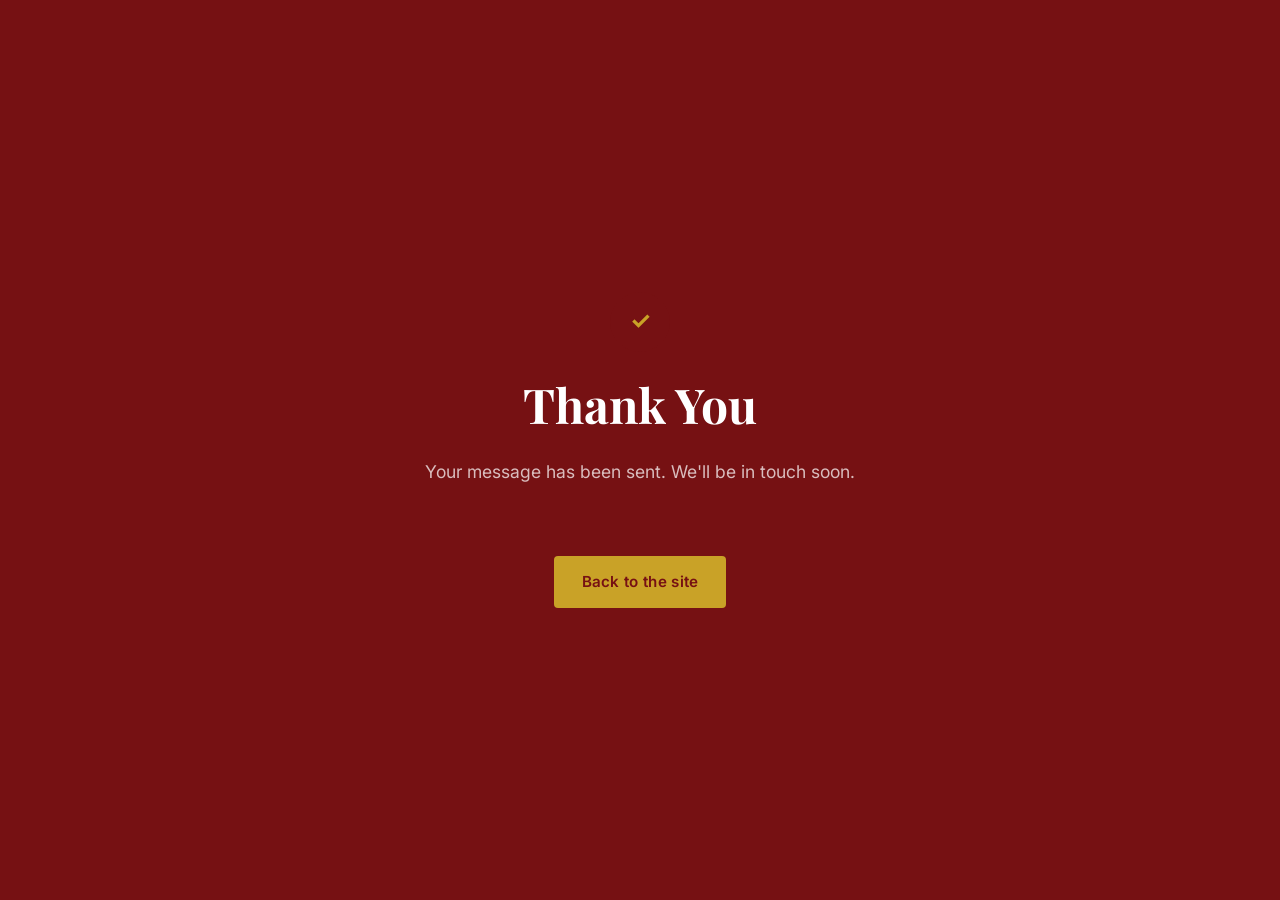
==== thanks.html @ 04173542 "Wire contact form to email beans@kreweofredbeans.org (FormSubmit + thank-you page); move procession " ====
<!DOCTYPE html>
<html lang="en">
<head>
  <meta charset="UTF-8" />
  <meta name="viewport" content="width=device-width, initial-scale=1.0" />
  <title>Thank You — Reckoning &amp; Remembrance</title>
  <link rel="preconnect" href="https://fonts.googleapis.com" />
  <link rel="preconnect" href="https://fonts.gstatic.com" crossorigin />
  <link href="https://fonts.googleapis.com/css2?family=Playfair+Display:ital,wght@0,400;0,600;0,700;1,400;1,600&family=Inter:wght@300;400;500;600&display=swap" rel="stylesheet" />
  <link rel="stylesheet" href="style.css" />
</head>
<body>
  <section class="section section--dark" style="min-height:100vh;display:flex;align-items:center;justify-content:center;text-align:center;">
    <div class="container container--narrow">
      <div class="success-icon" style="margin:0 auto 24px;">✓</div>
      <h1 class="section-title section-title--light">Thank You</h1>
      <p class="section-intro section-intro--light">Your message has been sent. We'll be in touch soon.</p>
      <a href="/" class="btn btn-gold" style="margin-top:12px;">Back to the site</a>
    </div>
  </section>
</body>
</html>
---- style.css ----
/* =============================================
   RECKONING & REMEMBRANCE
   Design System
   ============================================= */

:root {
  --navy:     #761113;
  --navy-mid: #5a0d10;
  --gold:     #C9A227;
  --gold-light: #E0B84A;
  --parchment:#D9CBC7;
  --cream:    #e8dedd;
  --charcoal: #26291D;
  --gray:     #5A5A5A;
  --gray-light: #888;
  --white:    #ffffff;
  --museum-bg: #26291D;

  /* New palette */
  --wine:     #761113;
  --forest:   #26291D;
  --dust:     #D9CBC7;

  --font-serif: 'Playfair Display', Georgia, serif;
  --font-sans:  'Inter', system-ui, sans-serif;

  --radius: 8px;
  --shadow: 0 4px 24px rgba(0,0,0,0.12);
  --shadow-lg: 0 12px 48px rgba(0,0,0,0.2);
}

/* ── Reset ──────────────────────────────────── */
*, *::before, *::after { box-sizing: border-box; margin: 0; padding: 0; }

html { scroll-behavior: smooth; }

body {
  font-family: var(--font-sans);
  font-size: 16px;
  line-height: 1.7;
  color: var(--charcoal);
  background: var(--navy);
}

img { display: block; max-width: 100%; }

a { color: inherit; text-decoration: none; }

p + p { margin-top: 1em; }

strong { font-weight: 600; }

/* ── Utilities ──────────────────────────────── */
.container {
  max-width: 1100px;
  margin: 0 auto;
  padding: 0 24px;
}

.container--narrow {
  max-width: 760px;
}

/* ── Nav ────────────────────────────────────── */
#nav {
  position: fixed;
  top: 0;
  left: 0;
  right: 0;
  z-index: 100;
  background: transparent;
  transition: background 0.3s, box-shadow 0.3s;
  padding: 0 24px;
}

#nav.scrolled {
  background: rgba(13, 27, 46, 0.97);
  box-shadow: 0 2px 20px rgba(0,0,0,0.4);
  backdrop-filter: blur(8px);
}

.nav-inner {
  max-width: 1100px;
  margin: 0 auto;
  display: flex;
  align-items: center;
  justify-content: space-between;
  height: 68px;
  gap: 32px;
}

.nav-logo {
  font-family: var(--font-serif);
  font-size: 1rem;
  font-weight: 600;
  color: var(--white);
  letter-spacing: 0.01em;
  flex-shrink: 0;
  line-height: 1.3;
}

.nav-links {
  display: flex;
  list-style: none;
  align-items: center;
  gap: 28px;
}

.nav-links a {
  color: rgba(255,255,255,0.8);
  font-size: 0.88rem;
  font-weight: 500;
  letter-spacing: 0.02em;
  transition: color 0.2s;
}

.nav-links a:hover { color: var(--white); }

.nav-cta {
  background: var(--gold) !important;
  color: var(--navy) !important;
  padding: 9px 20px !important;
  border-radius: 4px;
  font-weight: 600 !important;
  transition: background 0.2s !important;
}

.nav-cta:hover { background: var(--gold-light) !important; }

.nav-toggle {
  display: none;
  background: none;
  border: none;
  color: var(--white);
  font-size: 1.4rem;
  cursor: pointer;
  padding: 4px;
}

/* ── Buttons ────────────────────────────────── */
.btn {
  display: inline-block;
  padding: 13px 28px;
  border-radius: 4px;
  font-family: var(--font-sans);
  font-size: 0.95rem;
  font-weight: 600;
  letter-spacing: 0.02em;
  cursor: pointer;
  border: none;
  text-decoration: none;
  transition: background 0.2s, transform 0.15s, box-shadow 0.2s;
}

.btn:hover { transform: translateY(-1px); }

.btn-gold {
  background: var(--gold);
  color: var(--navy);
}
.btn-gold:hover { background: var(--gold-light); box-shadow: 0 4px 20px rgba(201,162,39,0.4); }

.btn-ghost {
  background: transparent;
  color: var(--white);
  border: 1.5px solid rgba(255,255,255,0.45);
}
.btn-ghost:hover { border-color: var(--white); background: rgba(255,255,255,0.07); }

.btn-navy {
  background: var(--navy);
  color: var(--white);
}
.btn-navy:hover { background: var(--navy-mid); }

.btn--large { padding: 16px 36px; font-size: 1rem; }

.btn--full { width: 100%; text-align: center; }

/* ── Section Shared ─────────────────────────── */
.section { padding: 96px 0; }

.section--dark {
  background: var(--navy);
  color: var(--white);
}

.section--parchment {
  background: var(--parchment);
  color: var(--charcoal);
}

.section--museum {
  background: var(--museum-bg);
  color: var(--white);
}

.section-eyebrow {
  font-family: var(--font-sans);
  font-size: 0.78rem;
  font-weight: 600;
  letter-spacing: 0.14em;
  text-transform: uppercase;
  margin-bottom: 14px;
}

.eyebrow--gold { color: var(--gold); }
.eyebrow--navy { color: var(--navy); }

.section-title {
  font-family: var(--font-serif);
  font-size: clamp(2rem, 4vw, 3rem);
  font-weight: 700;
  line-height: 1.2;
  margin-bottom: 24px;
  color: var(--charcoal);
}

.section-title--light { color: var(--white); }

.section-intro {
  font-size: 1.1rem;
  line-height: 1.75;
  color: var(--gray);
  max-width: 700px;
  margin-bottom: 56px;
}

.section-intro--light {
  color: rgba(255,255,255,0.72);
}

/* ── Hero ───────────────────────────────────── */
.hero {
  position: relative;
  min-height: 100vh;
  display: flex;
  align-items: center;
  background: var(--navy);
  overflow: hidden;
}

/* Ken Burns slow drift on hero gradient layer */
@keyframes hero-drift {
  0%   { transform: scale(1)    translate(0,    0); }
  33%  { transform: scale(1.06) translate(-1.5%, 1%); }
  66%  { transform: scale(1.04) translate(1%,  -0.8%); }
  100% { transform: scale(1)    translate(0,    0); }
}

/* Textured background pattern for the hero */
.hero::before {
  content: '';
  position: absolute;
  inset: -6%;          /* slightly oversized so drift never shows edges */
  background-image:
    radial-gradient(ellipse 80% 60% at 60% 40%, rgba(201,162,39,0.06) 0%, transparent 70%),
    radial-gradient(ellipse 50% 80% at 10% 80%, rgba(255,255,255,0.03) 0%, transparent 60%);
  pointer-events: none;
  animation: hero-drift 22s ease-in-out infinite;
  transform-origin: center center;
}

/* Subtle vertical lines texture */
.hero::after {
  content: '';
  position: absolute;
  inset: 0;
  background-image: repeating-linear-gradient(
    90deg,
    transparent,
    transparent 60px,
    rgba(255,255,255,0.012) 60px,
    rgba(255,255,255,0.012) 61px
  );
  pointer-events: none;
}

.hero-overlay {
  position: absolute;
  inset: 0;
  background: linear-gradient(
    160deg,
    rgba(13,27,46,0.5) 0%,
    rgba(13,27,46,0.2) 50%,
    rgba(13,27,46,0.7) 100%
  );
  pointer-events: none;
}

.hero-content {
  position: relative;
  z-index: 2;
  padding-top: 100px;
  padding-bottom: 120px;
}

.hero-eyebrow {
  font-size: 0.8rem;
  font-weight: 500;
  letter-spacing: 0.12em;
  text-transform: uppercase;
  color: var(--gold);
  margin-bottom: 20px;
}

.hero-title {
  font-family: var(--font-serif);
  font-size: clamp(3.2rem, 8vw, 7rem);
  font-weight: 700;
  line-height: 1.0;
  color: var(--white);
  margin-bottom: 16px;
  letter-spacing: -0.01em;
}

.hero-subtitle {
  font-family: var(--font-serif);
  font-size: clamp(1.1rem, 2.5vw, 1.5rem);
  font-style: italic;
  color: var(--gold);
  margin-bottom: 24px;
  font-weight: 400;
}

.hero-description {
  font-size: 1.1rem;
  color: rgba(255,255,255,0.78);
  max-width: 520px;
  line-height: 1.75;
  margin-bottom: 40px;
}

.hero-actions {
  display: flex;
  gap: 16px;
  flex-wrap: wrap;
  margin-bottom: 64px;
}

.hero-date-bar {
  display: flex;
  align-items: center;
  gap: 0;
  background: rgba(255,255,255,0.06);
  border: 1px solid rgba(255,255,255,0.12);
  border-radius: 6px;
  overflow: hidden;
  max-width: fit-content;
}

.hero-date-item {
  display: flex;
  flex-direction: column;
  padding: 16px 28px;
  gap: 3px;
}

.hero-date-label {
  font-size: 0.7rem;
  font-weight: 600;
  letter-spacing: 0.1em;
  text-transform: uppercase;
  color: var(--gold);
  opacity: 0.9;
}

.hero-date-value {
  font-size: 0.92rem;
  color: rgba(255,255,255,0.9);
  font-weight: 500;
}

.hero-date-divider {
  width: 1px;
  height: 48px;
  background: rgba(255,255,255,0.12);
  flex-shrink: 0;
}

.hero-scroll-hint {
  position: absolute;
  bottom: 36px;
  left: 50%;
  transform: translateX(-50%);
  color: rgba(255,255,255,0.4);
  z-index: 2;
  animation: scrollBounce 2s infinite;
  transition: color 0.2s;
}

.hero-scroll-hint:hover { color: rgba(255,255,255,0.8); }

@keyframes scrollBounce {
  0%, 100% { transform: translateX(-50%) translateY(0); }
  50% { transform: translateX(-50%) translateY(6px); }
}

/* ── Pull Quote ─────────────────────────────── */
.pull-quote-section {
  background: var(--gold);
  padding: 56px 0;
}

.pull-quote {
  max-width: 820px;
  margin: 0 auto;
  text-align: center;
}

.pull-quote p {
  font-family: var(--font-serif);
  font-size: clamp(1.25rem, 2.5vw, 1.7rem);
  font-style: italic;
  line-height: 1.6;
  color: var(--navy);
  margin-bottom: 16px;
}

.pull-quote cite {
  font-style: normal;
  font-size: 0.85rem;
  font-weight: 600;
  letter-spacing: 0.05em;
  color: rgba(13,27,46,0.7);
  text-transform: uppercase;
}

/* ── History ────────────────────────────────── */
.history-grid {
  display: grid;
  grid-template-columns: 1fr 380px;
  gap: 64px;
  align-items: start;
  margin-top: 48px;
}

.history-text p {
  color: rgba(255,255,255,0.78);
  font-size: 1.05rem;
  line-height: 1.8;
  margin-bottom: 1em;
}

.history-text p:first-child { margin-top: 0; }

.history-lead {
  font-family: var(--font-serif);
  font-size: 1.3rem !important;
  color: rgba(255,255,255,0.92) !important;
  line-height: 1.65 !important;
}

.history-text strong { color: var(--white); }

.history-aside {
  display: flex;
  flex-direction: column;
  gap: 16px;
}

.history-card {
  background: rgba(255,255,255,0.05);
  border: 1px solid rgba(255,255,255,0.1);
  border-left: 3px solid rgba(201,162,39,0.4);
  border-radius: 6px;
  padding: 20px 22px;
}

.history-card--gold {
  border-left-color: var(--gold);
  background: rgba(201,162,39,0.08);
}

.history-card-year {
  font-size: 0.78rem;
  font-weight: 700;
  letter-spacing: 0.1em;
  text-transform: uppercase;
  color: var(--gold);
  margin-bottom: 8px;
}

.history-card p {
  font-size: 0.92rem;
  color: rgba(255,255,255,0.72);
  line-height: 1.65;
  margin: 0;
}

/* ── Historical Images ──────────────────────── */
.hist-grid {
  display: grid;
  grid-template-columns: 1fr 1fr;
  grid-template-rows: auto auto;
  gap: 28px;
  margin-top: 16px;
}

.hist-figure--wide {
  grid-column: 1 / -1;
}

.hist-figure {
  margin: 0;
  display: flex;
  flex-direction: column;
  position: relative;
  overflow: hidden;
  border-radius: var(--radius);
}

.hist-img {
  width: 100%;
  display: block;
  border-radius: var(--radius);
  filter: sepia(0.15) contrast(1.05);
  background: #111;
  transition: transform 0.5s ease, filter 0.5s ease;
}

.hist-figure:hover .hist-img {
  transform: scale(1.03);
  filter: sepia(0.05) contrast(1.08);
}

.hist-caption {
  padding: 14px 4px 0;
  font-size: 0.83rem;
  color: rgba(255,255,255,0.65);
  line-height: 1.6;
  flex: 1;
  transition: color 0.3s ease;
}

.hist-figure:hover .hist-caption {
  color: rgba(255,255,255,0.9);
}

.hist-caption strong {
  color: var(--white);
  display: block;
  margin-bottom: 4px;
  font-size: 0.88rem;
}

.hist-credit {
  display: block;
  margin-top: 8px;
  font-size: 0.72rem;
  color: rgba(255,255,255,0.3);
  font-style: italic;
}

@media (max-width: 680px) {
  .hist-grid { grid-template-columns: 1fr; }
  .hist-figure--wide { grid-column: 1; }
}

/* ── History in-text divider ────────────────── */
.history-divider {
  text-align: center;
  margin: 36px 0;
}
.history-divider img {
  max-width: 320px;
  width: 80%;
  filter: invert(1);
  opacity: 0.6;
}

/* ── ACC Logos ──────────────────────────────── */

/* Full logo in partner card (parchment background) */
.partner-logo-img {
  display: block;
  max-width: 280px;
  width: 100%;
  margin: 0 0 20px;
}

/* Icon in the Cailloux Center section header (dark background) */
.acc-section-icon {
  display: block;
  width: 80px;
  height: 80px;
  margin-bottom: 16px;
}

/* ── Design Assets ──────────────────────────── */

/* Hero logo: black lines inverted to white on wine background */
.hero-logo-img {
  display: block;
  max-width: 560px;
  width: 88%;
  margin: 0 auto 16px;
  filter: invert(1);
}

/* Horizontal ornament used as a section divider */
.section-ornament {
  text-align: center;
  padding-bottom: 52px;
}
.section-ornament img {
  max-width: 420px;
  width: 68%;
}
/* On dark sections, invert ornament lines to white */
.section--dark .section-ornament img {
  filter: invert(1);
}

/* "JOIN THE REGIMENT" heading image in RSVP */
.regiment-img {
  display: block;
  max-width: 500px;
  width: 90%;
  margin: 0 auto 12px;
}

/* Vertical ornament in partner divider */
.partner-divider-orn {
  width: 56px;
  display: block;
  margin: 0 auto;
}

/* ── Faces of Freedom ───────────────────────── */
.section--faces {
  background: var(--navy);
  color: var(--white);
}

.faces-grid {
  display: grid;
  grid-template-columns: repeat(3, 1fr);
  gap: 28px;
  margin-top: 12px;
  margin-bottom: 48px;
}

.face-card {
  background: rgba(255,255,255,0.04);
  border: 1px solid rgba(255,255,255,0.08);
  border-radius: var(--radius);
  overflow: hidden;
  display: flex;
  flex-direction: column;
  transition: border-color 0.2s, transform 0.2s;
}

.face-card:hover {
  border-color: rgba(201,162,39,0.35);
  transform: translateY(-2px);
}

.face-img-wrap {
  aspect-ratio: 3 / 4;
  overflow: hidden;
  background: #111;
  position: relative;
}

.face-img {
  width: 100%;
  height: 100%;
  object-fit: cover;
  object-position: top center;
  filter: sepia(0.25) contrast(1.05);
  display: block;
  transition: transform 0.4s ease;
}

.face-card:hover .face-img {
  transform: scale(1.03);
}

.face-caption {
  padding: 20px 20px 22px;
  flex: 1;
  display: flex;
  flex-direction: column;
  gap: 6px;
}

.face-caption h3 {
  font-family: var(--font-serif);
  font-size: 1rem;
  font-weight: 600;
  color: var(--white);
  line-height: 1.3;
}

.face-regiment {
  font-size: 0.75rem;
  font-weight: 600;
  letter-spacing: 0.07em;
  text-transform: uppercase;
  color: var(--gold);
  margin-bottom: 4px;
}

.face-caption p {
  font-size: 0.82rem;
  color: rgba(255,255,255,0.6);
  line-height: 1.65;
  margin: 0;
}

.face-credit {
  font-size: 0.72rem !important;
  color: rgba(255,255,255,0.3) !important;
  margin-top: auto !important;
  padding-top: 10px;
  font-style: italic;
  border-top: 1px solid rgba(255,255,255,0.06);
}

.faces-attribution {
  text-align: center;
  font-size: 0.82rem;
  color: rgba(255,255,255,0.35);
  border-top: 1px solid rgba(255,255,255,0.08);
  padding-top: 28px;
  line-height: 1.6;
}

.faces-attribution strong { color: rgba(255,255,255,0.55); }
.faces-attribution em { font-style: italic; }

/* ── André Cailloux Center Spotlight ───────── */
.section--center-spotlight {
  background: var(--forest);
  color: var(--white);
}

.center-spotlight-grid {
  display: grid;
  grid-template-columns: 1fr 360px;
  gap: 64px;
  align-items: start;
  margin-top: 48px;
}

.center-spotlight-main p {
  color: rgba(255,255,255,0.75);
  font-size: 1.05rem;
  line-height: 1.85;
}

.center-spotlight-lead {
  font-family: var(--font-serif);
  font-size: 1.25rem !important;
  color: rgba(255,255,255,0.92) !important;
  line-height: 1.65 !important;
  margin-bottom: 1.2em;
}

.center-spotlight-aside {
  display: flex;
  flex-direction: column;
  gap: 16px;
}

.center-info-card {
  background: rgba(255,255,255,0.05);
  border: 1px solid rgba(255,255,255,0.1);
  border-left: 3px solid var(--gold);
  border-radius: 6px;
  padding: 20px 22px;
}

.center-info-icon {
  font-size: 1.1rem;
  color: var(--gold);
  margin-bottom: 8px;
}

.center-info-card h3 {
  font-family: var(--font-serif);
  font-size: 1rem;
  color: var(--white);
  margin-bottom: 8px;
}

.center-info-card p {
  font-size: 0.88rem;
  color: rgba(255,255,255,0.62);
  line-height: 1.65;
  margin: 0;
}

.center-donate-block {
  background: rgba(201,162,39,0.1);
  border: 1px solid rgba(201,162,39,0.25);
  border-radius: 6px;
  padding: 22px;
  text-align: center;
}

.center-donate-block p {
  font-size: 0.9rem;
  color: rgba(255,255,255,0.7);
  line-height: 1.6;
  margin: 0;
}

/* ── Discovery ──────────────────────────────── */
.discovery-content {
  margin-top: 32px;
}

.discovery-lead {
  font-family: var(--font-serif);
  font-size: 1.25rem;
  line-height: 1.65;
  color: var(--charcoal);
  margin-bottom: 1.2em;
}

.discovery-route {
  margin-top: 48px;
  padding: 36px;
  background: var(--white);
  border-radius: var(--radius);
  border: 1px solid rgba(0,0,0,0.08);
  box-shadow: var(--shadow);
  display: flex;
  flex-direction: column;
  gap: 0;
}

.route-point {
  display: flex;
  align-items: flex-start;
  gap: 20px;
}

.route-dot {
  width: 16px;
  height: 16px;
  border-radius: 50%;
  background: var(--navy);
  flex-shrink: 0;
  margin-top: 4px;
  border: 3px solid var(--navy);
}

.route-dot--gold {
  background: var(--gold);
  border-color: var(--gold);
}

.route-label {
  display: flex;
  flex-direction: column;
  gap: 3px;
}

.route-label strong {
  font-size: 1rem;
  color: var(--navy);
}

.route-label span {
  font-size: 0.9rem;
  color: var(--gray);
}

.route-note {
  font-size: 0.8rem !important;
  font-style: italic;
  color: var(--gold) !important;
  opacity: 0.85;
}

.discovery-link {
  color: var(--navy);
  text-decoration: underline;
  text-underline-offset: 3px;
}
.discovery-link:hover { opacity: 0.75; }

.discovery-credit {
  margin-top: 28px !important;
  padding: 16px 20px;
  background: rgba(13,27,46,0.06);
  border-radius: 4px;
  font-size: 0.82rem !important;
  color: var(--gray) !important;
  line-height: 1.6 !important;
}

.discovery-credit strong { color: var(--navy); }

.route-event {
  font-size: 0.82rem !important;
  font-weight: 600;
  color: var(--navy) !important;
  background: rgba(13,27,46,0.08);
  border-radius: 3px;
  padding: 3px 8px;
  display: inline-block;
  margin-top: 4px;
}

.route-middle {
  display: flex;
  align-items: flex-start;
  gap: 20px;
}

.route-dot--mid {
  background: rgba(13,27,46,0.35) !important;
  border-color: rgba(13,27,46,0.35) !important;
  width: 12px !important;
  height: 12px !important;
  margin-top: 6px !important;
}

.route-line {
  width: 2px;
  height: 36px;
  background: repeating-linear-gradient(
    to bottom,
    var(--gold) 0px,
    var(--gold) 5px,
    transparent 5px,
    transparent 10px
  );
  margin: 8px 0 8px 7px;
}

/* ── Procession ─────────────────────────────── */
.procession-elements {
  display: grid;
  grid-template-columns: repeat(3, 1fr);
  gap: 24px;
  margin-bottom: 56px;
}

.element-card {
  background: rgba(255,255,255,0.05);
  border: 1px solid rgba(255,255,255,0.08);
  border-radius: var(--radius);
  padding: 28px 24px;
  transition: background 0.2s, border-color 0.2s;
}

.element-card:hover {
  background: rgba(255,255,255,0.08);
  border-color: rgba(201,162,39,0.3);
}

.element-icon {
  font-size: 1.5rem;
  margin-bottom: 14px;
  color: var(--gold);
  font-style: normal;
}

.element-card h3 {
  font-family: var(--font-serif);
  font-size: 1.1rem;
  font-weight: 600;
  color: var(--white);
  margin-bottom: 10px;
}

.element-card p {
  font-size: 0.9rem;
  color: rgba(255,255,255,0.65);
  line-height: 1.7;
  margin: 0;
}

.procession-cta { text-align: center; }

/* ── Partnership ────────────────────────────── */
.partner-grid {
  display: grid;
  grid-template-columns: 1fr auto 1fr;
  gap: 40px;
  align-items: start;
  margin-bottom: 48px;
}

.partner-card {
  background: var(--white);
  border-radius: var(--radius);
  border: 1px solid rgba(0,0,0,0.08);
  padding: 36px;
  box-shadow: var(--shadow);
}

.partner-logo-placeholder {
  width: 100%;
  height: 72px;
  background: var(--navy);
  border-radius: 6px;
  display: flex;
  align-items: center;
  justify-content: center;
  font-family: var(--font-serif);
  font-size: 0.85rem;
  font-weight: 600;
  color: var(--gold);
  letter-spacing: 0.03em;
  margin-bottom: 24px;
}

.partner-logo-placeholder--alt {
  background: var(--museum-bg);
}

.partner-card h3 {
  font-family: var(--font-serif);
  font-size: 1.2rem;
  color: var(--navy);
  margin-bottom: 12px;
}

.partner-card p {
  color: var(--gray);
  font-size: 0.92rem;
  line-height: 1.75;
}

.partner-link {
  display: inline-block;
  margin-top: 16px;
  font-size: 0.88rem;
  font-weight: 600;
  color: var(--navy);
  border-bottom: 1.5px solid var(--gold);
  padding-bottom: 2px;
}

.partner-link:hover { color: var(--gold); }

.partner-divider {
  display: flex;
  flex-direction: column;
  align-items: center;
  gap: 12px;
  padding-top: 60px;
}

.partner-divider-line {
  width: 1px;
  flex: 1;
  background: rgba(0,0,0,0.15);
  min-height: 40px;
}

.partner-divider-text {
  font-family: var(--font-serif);
  font-size: 2rem;
  color: var(--gold);
  line-height: 1;
}

.partnership-statement {
  background: var(--navy);
  color: rgba(255,255,255,0.85);
  border-radius: var(--radius);
  padding: 32px 40px;
  font-size: 1.05rem;
  line-height: 1.8;
  font-style: italic;
  font-family: var(--font-serif);
  border-left: 4px solid var(--gold);
}

/* ── Museum ─────────────────────────────────── */
.museum-content {
  margin-top: 8px;
}

.museum-content p {
  color: rgba(255,255,255,0.75);
  font-size: 1.05rem;
  line-height: 1.8;
}

.museum-funding {
  margin-top: 48px;
  padding: 36px;
  background: rgba(255,255,255,0.05);
  border-radius: var(--radius);
  border: 1px solid rgba(255,255,255,0.1);
}

.museum-funding h3 {
  font-family: var(--font-serif);
  font-size: 1.3rem;
  color: var(--white);
  margin-bottom: 12px;
}

.museum-funding > p {
  color: rgba(255,255,255,0.65);
  font-size: 0.95rem;
  margin-bottom: 28px;
}

.funding-split {
  display: flex;
  align-items: stretch;
  gap: 0;
}

.funding-half {
  flex: 1;
  display: flex;
  flex-direction: column;
  align-items: center;
  text-align: center;
  padding: 8px 24px;
  gap: 6px;
}

.funding-half strong {
  color: var(--white);
  font-size: 0.95rem;
}

.funding-half p {
  font-size: 0.85rem !important;
  color: rgba(255,255,255,0.55) !important;
  line-height: 1.55 !important;
  margin: 0 !important;
}

.funding-percent {
  font-family: var(--font-serif);
  font-size: 2.8rem;
  font-weight: 700;
  color: var(--gold);
  line-height: 1;
  margin-bottom: 4px;
}

.funding-split-line {
  width: 1px;
  background: rgba(255,255,255,0.12);
  margin: 0 8px;
  flex-shrink: 0;
}

.museum-footnote {
  margin-top: 36px;
  padding: 24px 28px;
  background: rgba(201,162,39,0.08);
  border-left: 3px solid var(--gold);
  border-radius: 4px;
}

.museum-footnote p {
  font-size: 0.9rem !important;
  color: rgba(255,255,255,0.65) !important;
  line-height: 1.7 !important;
  font-style: italic;
  margin: 0 !important;
}

.museum-footnote strong {
  color: var(--gold);
  font-style: normal;
}

.museum-cta {
  margin-top: 40px;
  text-align: center;
}

.museum-cta-note {
  margin-top: 14px !important;
  font-size: 0.82rem !important;
  color: rgba(255,255,255,0.4) !important;
  line-height: 1.5 !important;
}

/* ── RSVP Form ──────────────────────────────── */
.rsvp-form-wrap {
  margin-top: 40px;
  background: var(--white);
  border-radius: var(--radius);
  padding: 44px;
  box-shadow: var(--shadow-lg);
  border: 1px solid rgba(0,0,0,0.06);
}

.rsvp-form { display: flex; flex-direction: column; gap: 20px; }

.form-row { display: grid; grid-template-columns: 1fr 1fr; gap: 16px; }

.form-group { display: flex; flex-direction: column; gap: 7px; }

.form-group label {
  font-size: 0.85rem;
  font-weight: 600;
  color: var(--navy);
  letter-spacing: 0.02em;
}

.form-optional {
  font-weight: 400;
  color: var(--gray-light);
}

.form-required {
  color: #b94040;
  font-weight: 600;
}

.form-group input[type="tel"] {
  padding: 12px 16px;
  border: 1.5px solid rgba(0,0,0,0.15);
  border-radius: 5px;
  font-family: var(--font-sans);
  font-size: 0.95rem;
  color: var(--charcoal);
  background: var(--cream);
  transition: border-color 0.2s, box-shadow 0.2s;
  outline: none;
}

.form-group input[type="tel"]:focus {
  border-color: var(--navy);
  box-shadow: 0 0 0 3px rgba(13,27,46,0.1);
  background: var(--white);
}

.form-group input[type="text"],
.form-group input[type="email"],
.form-group textarea {
  padding: 12px 16px;
  border: 1.5px solid rgba(0,0,0,0.15);
  border-radius: 5px;
  font-family: var(--font-sans);
  font-size: 0.95rem;
  color: var(--charcoal);
  background: var(--cream);
  transition: border-color 0.2s, box-shadow 0.2s;
  outline: none;
}

.form-group textarea { resize: vertical; line-height: 1.6; }

.form-group input:focus {
  border-color: var(--navy);
  box-shadow: 0 0 0 3px rgba(13,27,46,0.1);
  background: var(--white);
}

.form-group--check { flex-direction: row; align-items: flex-start; }

.check-label {
  display: flex;
  gap: 10px;
  align-items: flex-start;
  cursor: pointer;
  font-size: 0.9rem;
  color: var(--gray);
  line-height: 1.55;
}

.check-label input[type="checkbox"] {
  margin-top: 3px;
  accent-color: var(--navy);
  flex-shrink: 0;
  width: 16px;
  height: 16px;
}

.form-note {
  font-size: 0.8rem;
  color: var(--gray-light);
  text-align: center;
  margin-top: -4px;
}

/* Success state */
.rsvp-success {
  text-align: center;
  padding: 24px 0;
}

.success-icon {
  width: 60px;
  height: 60px;
  border-radius: 50%;
  background: var(--navy);
  color: var(--gold);
  font-size: 1.5rem;
  display: flex;
  align-items: center;
  justify-content: center;
  margin: 0 auto 20px;
  font-weight: 700;
}

.rsvp-success h3 {
  font-family: var(--font-serif);
  font-size: 1.6rem;
  color: var(--navy);
  margin-bottom: 12px;
}

.rsvp-success p {
  color: var(--gray);
  font-size: 0.95rem;
  line-height: 1.7;
  max-width: 480px;
  margin: 0 auto 12px;
}

.rsvp-success button { margin-top: 20px; }

/* ── Context Bar ────────────────────────────── */
.context-bar {
  background: rgba(201,162,39,0.12);
  border-top: 1px solid rgba(201,162,39,0.2);
  border-bottom: 1px solid rgba(201,162,39,0.2);
  padding: 18px 0;
}

.context-bar p {
  text-align: center;
  font-size: 0.88rem;
  color: rgba(255,255,255,0.6);
}

.context-bar strong { color: var(--gold); }

/* ── Footer ─────────────────────────────────── */
#footer {
  background: var(--navy-mid);
  color: rgba(255,255,255,0.6);
  padding-top: 64px;
}

.footer-inner {
  display: grid;
  grid-template-columns: 2fr 1fr 1fr 1fr;
  gap: 40px;
  padding-bottom: 56px;
  border-bottom: 1px solid rgba(255,255,255,0.08);
}

.footer-brand h3 {
  font-family: var(--font-serif);
  font-size: 1.1rem;
  color: var(--white);
  margin-bottom: 6px;
}

.footer-brand p {
  font-size: 0.88rem;
  color: rgba(255,255,255,0.5);
  line-height: 1.6;
}

.footer-col h4 {
  font-size: 0.75rem;
  font-weight: 700;
  letter-spacing: 0.1em;
  text-transform: uppercase;
  color: var(--gold);
  margin-bottom: 16px;
}

.footer-col ul { list-style: none; display: flex; flex-direction: column; gap: 10px; }

.footer-col a {
  font-size: 0.88rem;
  color: rgba(255,255,255,0.55);
  transition: color 0.2s;
}
.footer-col a:hover { color: var(--white); }

.footer-bottom {
  padding: 20px 0;
  text-align: center;
}

.footer-bottom p {
  font-size: 0.8rem;
  color: rgba(255,255,255,0.3);
}

/* ── Donate form embed ──────────────────────── */
.donate-form-wrap {
  margin-top: 32px;
  border-radius: var(--radius);
  overflow: hidden;
  background: #fff;
}

/* ── Responsive ─────────────────────────────── */
@media (max-width: 960px) {
  .history-grid { grid-template-columns: 1fr; gap: 40px; }
  .history-aside { grid-template-columns: 1fr 1fr; display: grid; }
  .procession-elements { grid-template-columns: 1fr 1fr; }
  .faces-grid { grid-template-columns: repeat(2, 1fr); }
  .center-spotlight-grid { grid-template-columns: 1fr; gap: 40px; }
  .center-spotlight-aside { display: grid; grid-template-columns: 1fr 1fr; }
  .center-donate-block { grid-column: 1 / -1; }
  .partner-grid { grid-template-columns: 1fr; }
  .partner-divider { flex-direction: row; padding: 0; }
  .partner-divider-line { height: 1px; width: 40px; min-height: unset; }
  .footer-inner { grid-template-columns: 1fr 1fr; }
}

@media (max-width: 680px) {
  .nav-links { display: none; flex-direction: column; position: fixed; top: 68px; left: 0; right: 0; background: var(--navy); padding: 20px 24px 28px; gap: 4px; border-bottom: 1px solid rgba(255,255,255,0.1); }
  .nav-links.open { display: flex; }
  .nav-toggle { display: block; }
  .nav-links li { width: 100%; }
  .nav-links a, .nav-links .nav-cta { display: block; padding: 10px 0 !important; border-radius: 0 !important; background: none !important; }
  .nav-cta { color: var(--gold) !important; }

  .hero-date-bar { flex-direction: column; width: 100%; max-width: 100%; }
  .hero-date-divider { display: none; }
  .hero-date-item { padding: 12px 20px; border-bottom: 1px solid rgba(255,255,255,0.08); }
  .hero-date-item:last-child { border-bottom: none; }
  .hero-actions { flex-direction: column; }
  .btn--large { width: 100%; text-align: center; }

  .faces-grid { grid-template-columns: 1fr; }
  .procession-elements { grid-template-columns: 1fr; }
  .form-row { grid-template-columns: 1fr; }
  .rsvp-form-wrap { padding: 28px 20px; }
  .history-aside { grid-template-columns: 1fr; }
  .center-spotlight-grid { grid-template-columns: 1fr; gap: 32px; }
  .center-spotlight-aside { grid-template-columns: 1fr; }
  .funding-split { flex-direction: column; }
  .funding-split-line { width: 100%; height: 1px; margin: 8px 0; }
  .footer-inner { grid-template-columns: 1fr; gap: 32px; }
  .museum-funding { padding: 24px 20px; }
  .partnership-statement { padding: 24px 24px; }
  .section { padding: 64px 0; }
}

/* ── Sticky RSVP button ─────────────────────── */
.sticky-rsvp {
  position: fixed;
  bottom: 28px;
  right: 24px;
  z-index: 200;
  background: var(--gold);
  color: var(--navy);
  padding: 13px 24px;
  border-radius: 50px;
  font-family: var(--font-sans);
  font-weight: 700;
  font-size: 0.88rem;
  letter-spacing: 0.04em;
  text-decoration: none;
  box-shadow: 0 4px 24px rgba(0,0,0,0.35);
  opacity: 0;
  transform: translateY(16px);
  transition: opacity 0.4s ease, transform 0.4s ease, background 0.2s;
  pointer-events: none;
}
.sticky-rsvp.visible {
  opacity: 1;
  transform: translateY(0);
  pointer-events: auto;
}
.sticky-rsvp:hover {
  background: var(--gold-light);
  transform: translateY(-2px);
}
@media (max-width: 480px) {
  .sticky-rsvp { bottom: 16px; right: 16px; padding: 11px 18px; font-size: 0.82rem; }
}
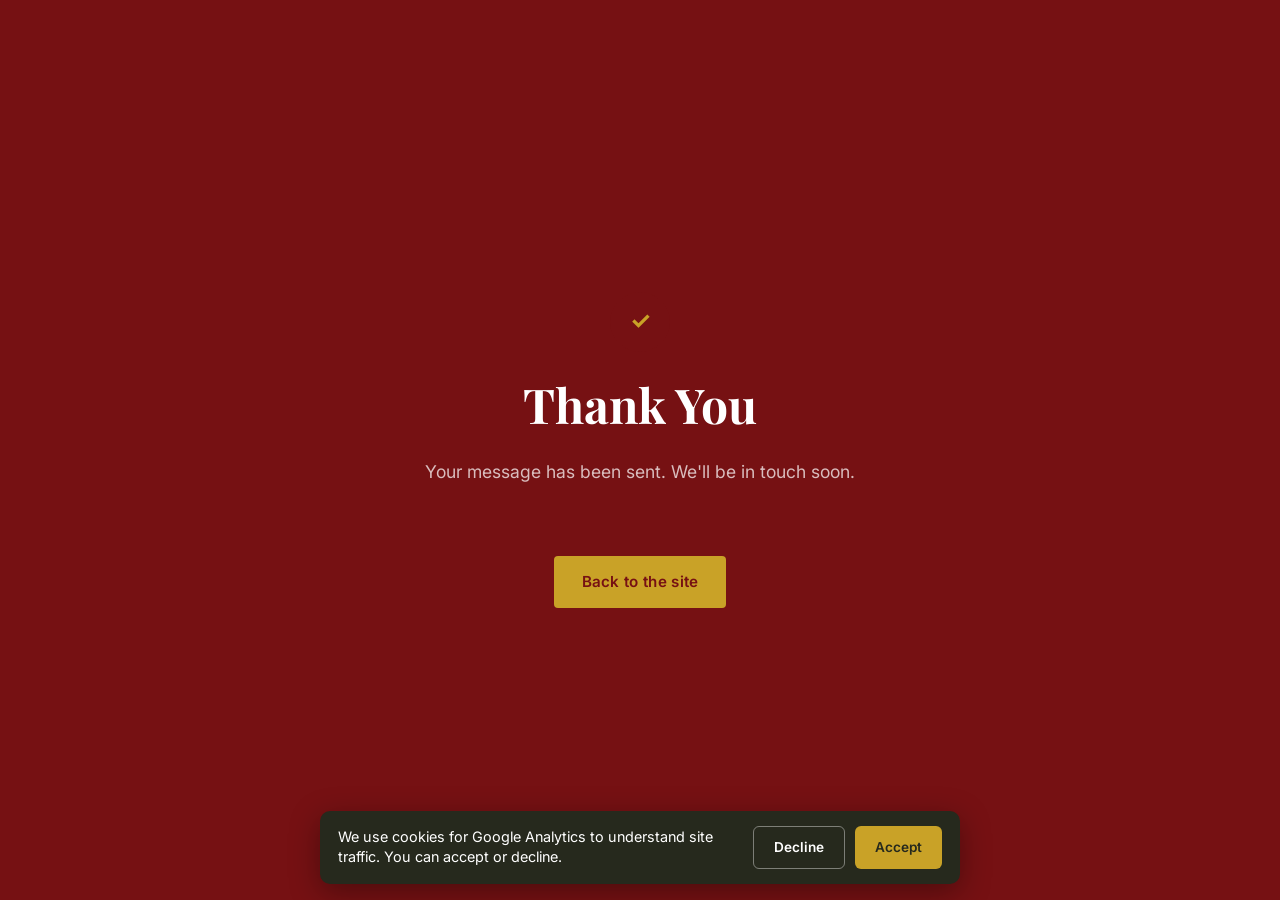
==== commit 53aedf90: "Add cookie consent banner gating Google Analytics (Consent Mode)" ====
--- a/thanks.html
+++ b/thanks.html
@@ -3,11 +3,27 @@
 <head>
   <meta charset="UTF-8" />
   <meta name="viewport" content="width=device-width, initial-scale=1.0" />
+  <!-- Google Analytics (GA4) — consent-gated (no analytics cookies until visitor accepts) -->
+  <script async src="https://www.googletagmanager.com/gtag/js?id=G-TB7KFX933G"></script>
+  <script>
+    window.dataLayer = window.dataLayer || [];
+    function gtag(){dataLayer.push(arguments);}
+    gtag('consent', 'default', { 'analytics_storage': 'denied' });
+    gtag('js', new Date());
+    gtag('config', 'G-TB7KFX933G');
+    try {
+      if (localStorage.getItem('cookie-consent') === 'accepted') {
+        gtag('consent', 'update', { 'analytics_storage': 'granted' });
+      }
+    } catch (e) {}
+  </script>
   <title>Thank You — Reckoning &amp; Remembrance</title>
   <link rel="preconnect" href="https://fonts.googleapis.com" />
   <link rel="preconnect" href="https://fonts.gstatic.com" crossorigin />
   <link href="https://fonts.googleapis.com/css2?family=Playfair+Display:ital,wght@0,400;0,600;0,700;1,400;1,600&family=Inter:wght@300;400;500;600&display=swap" rel="stylesheet" />
   <link rel="stylesheet" href="style.css" />
+  <!-- Mailchimp connected-site (audience tracking) -->
+  <script id="mcjs">!function(c,h,i,m,p){m=c.createElement(h),p=c.getElementsByTagName(h)[0],m.async=1,m.src=i,p.parentNode.insertBefore(m,p)}(document,"script","https://chimpstatic.com/mcjs-connected/js/users/180905c2a2dba8e9ec6bac318/c8a10c213bd951253ec14046f.js");</script>
 </head>
 <body>
   <section class="section section--dark" style="min-height:100vh;display:flex;align-items:center;justify-content:center;text-align:center;">
@@ -18,5 +34,6 @@
       <a href="/" class="btn btn-gold" style="margin-top:12px;">Back to the site</a>
     </div>
   </section>
+  <script src="cookie-consent.js"></script>
 </body>
 </html>
--- a/style.css
+++ b/style.css
@@ -1478,3 +1478,57 @@
 @media (max-width: 480px) {
   .sticky-rsvp { bottom: 16px; right: 16px; padding: 11px 18px; font-size: 0.82rem; }
 }
+
+/* ═══════════════════════════════════════════════════════════
+   Mailchimp embedded RSVP form — blended with site styling
+   ═══════════════════════════════════════════════════════════ */
+#mc_embed_signup { background: transparent !important; width: 100% !important; max-width: 100% !important; font-family: inherit !important; color: inherit; clear: none !important; }
+#mc_embed_signup h2 { display: none; }                 /* redundant with the "March With Us" section title */
+#mc_embed_signup .indicates-required { text-align: right; font-size: 0.8rem; opacity: 0.65; margin-bottom: 14px; }
+#mc_embed_signup .asterisk { color: var(--wine); }
+#mc_embed_signup .mc-field-group { margin-bottom: 18px; }
+#mc_embed_signup .mc-field-group > label { display: block; font-weight: 600; margin-bottom: 6px; font-size: 0.95rem; color: var(--charcoal); }
+#mc_embed_signup input[type="email"],
+#mc_embed_signup input[type="text"] { width: 100%; padding: 12px 14px; border: 1px solid #b7bcbf; border-radius: 6px; font: inherit; box-sizing: border-box; background: var(--white); color: var(--charcoal); }
+#mc_embed_signup input[type="email"]:focus,
+#mc_embed_signup input[type="text"]:focus { outline: none; border-color: var(--wine); }
+#mc_embed_signup .mc-sms-phone-group { display: flex; gap: 8px; margin-top: 8px; font-size: 0.78rem; line-height: 1.45; opacity: 0.85; }
+#mc_embed_signup .mc-sms-phone-group input[type="checkbox"] { margin-top: 3px; }
+#mc_embed_signup .mc-sms-phone-group a { text-decoration: underline; }
+#mc_embed_signup #mce-responses { margin: 10px 0 0; }
+#mc_embed_signup #mce-responses .response { font-size: 0.9rem; padding: 6px 0; }
+#mc_embed_signup #mce-error-response { color: var(--wine); }
+#mc_embed_signup .clear { clear: both; }
+#mc_embed_signup input.button { margin-top: 10px; }
+#mc_embed_signup .form-note { font-size: 0.8rem; opacity: 0.7; margin-top: 12px; text-align: center; }
+
+/* ═══════════════════════════════════════════════════════════
+   Cookie consent banner
+   ═══════════════════════════════════════════════════════════ */
+.cookie-consent {
+  position: fixed; left: 16px; right: 16px; bottom: 16px; z-index: 9999;
+  max-width: 640px; margin: 0 auto;
+  background: var(--charcoal); color: #fff;
+  border-radius: 10px; padding: 15px 18px;
+  box-shadow: 0 8px 30px rgba(0,0,0,0.35);
+  display: flex; flex-wrap: wrap; align-items: center; gap: 12px 16px;
+  font-size: 0.9rem;
+  transform: translateY(150%); opacity: 0;
+  transition: transform 0.32s ease, opacity 0.32s ease;
+}
+.cookie-consent--visible { transform: translateY(0); opacity: 1; }
+.cookie-consent__text { margin: 0; flex: 1 1 260px; line-height: 1.45; }
+.cookie-consent__actions { display: flex; gap: 10px; flex: 0 0 auto; }
+.cookie-consent__btn {
+  cursor: pointer; border: none; border-radius: 6px;
+  padding: 9px 20px; font: inherit; font-weight: 600; font-size: 0.85rem;
+  transition: background 0.2s ease;
+}
+.cookie-consent__btn--accept { background: var(--gold); color: var(--charcoal); }
+.cookie-consent__btn--accept:hover { background: var(--gold-light); }
+.cookie-consent__btn--decline { background: transparent; color: #fff; border: 1px solid rgba(255,255,255,0.4); }
+.cookie-consent__btn--decline:hover { background: rgba(255,255,255,0.12); }
+@media (max-width: 480px) {
+  .cookie-consent { flex-direction: column; align-items: stretch; text-align: left; }
+  .cookie-consent__actions { justify-content: flex-end; }
+}
